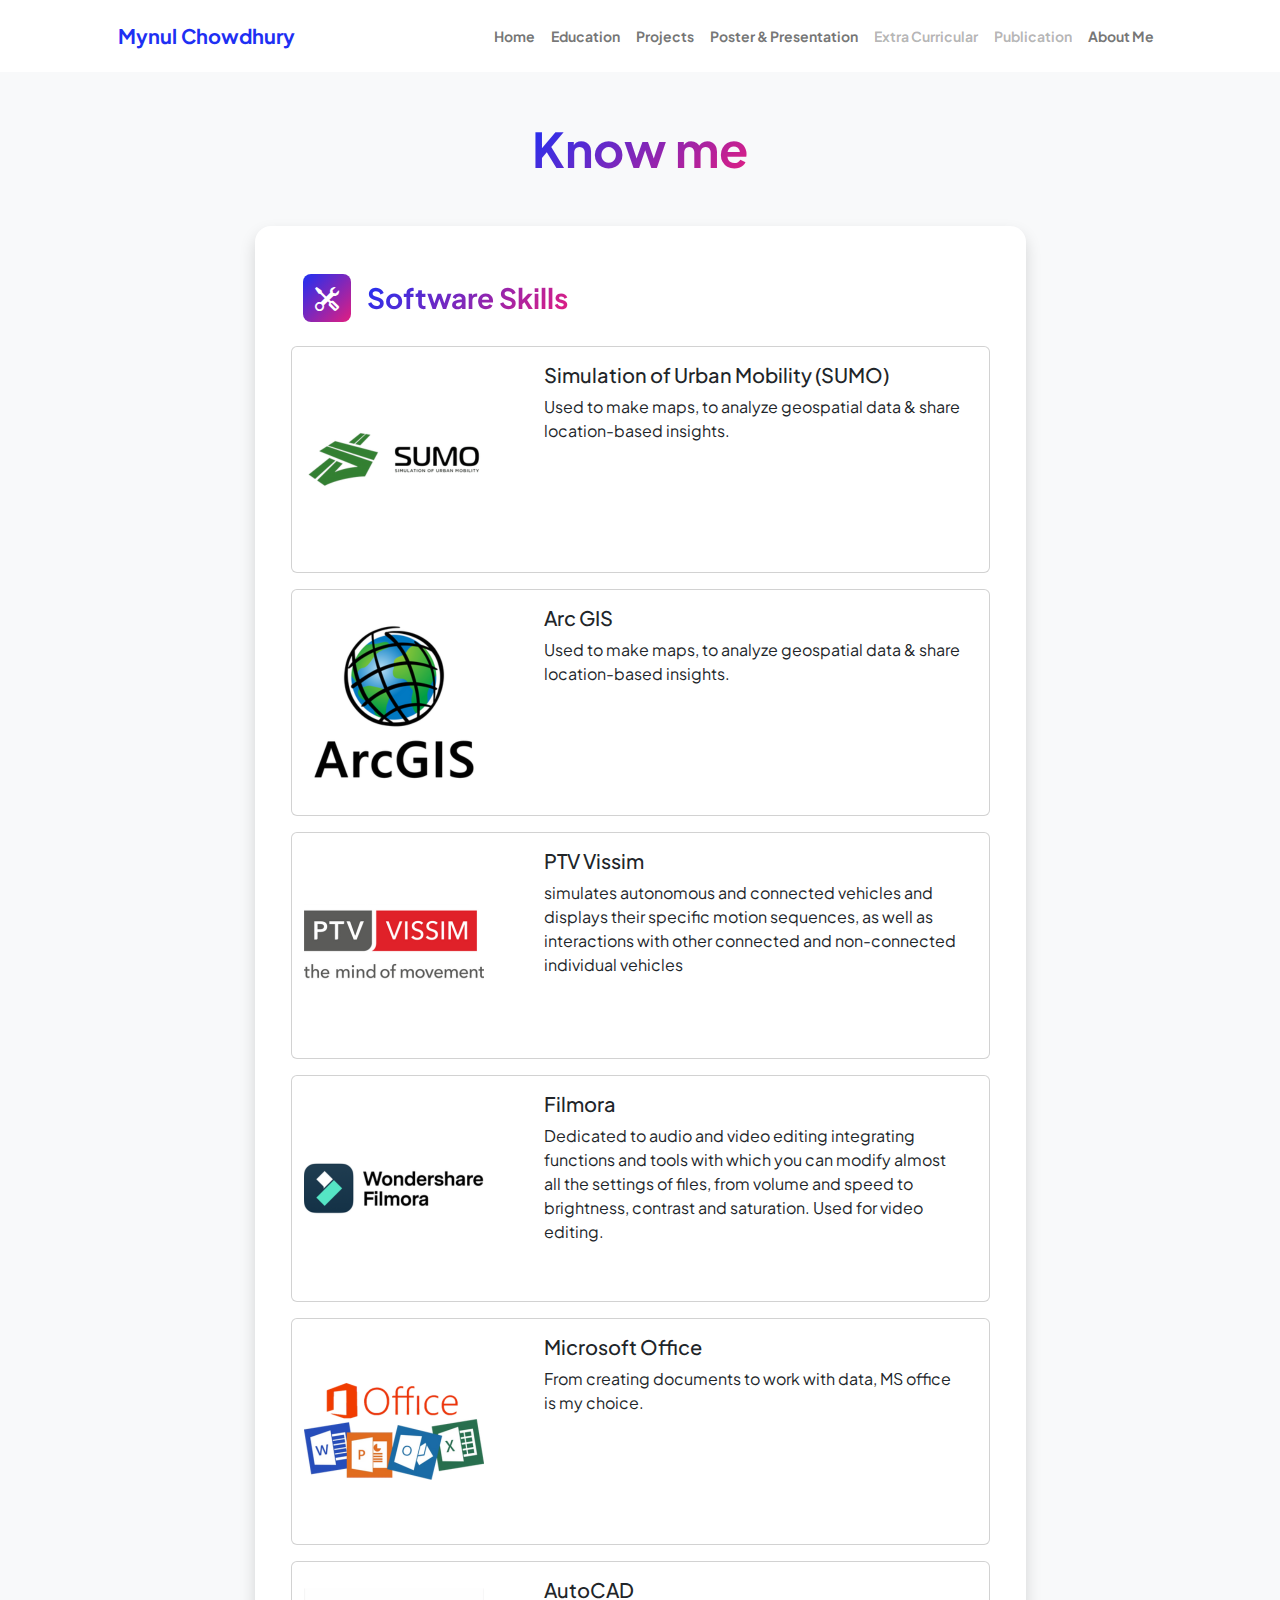
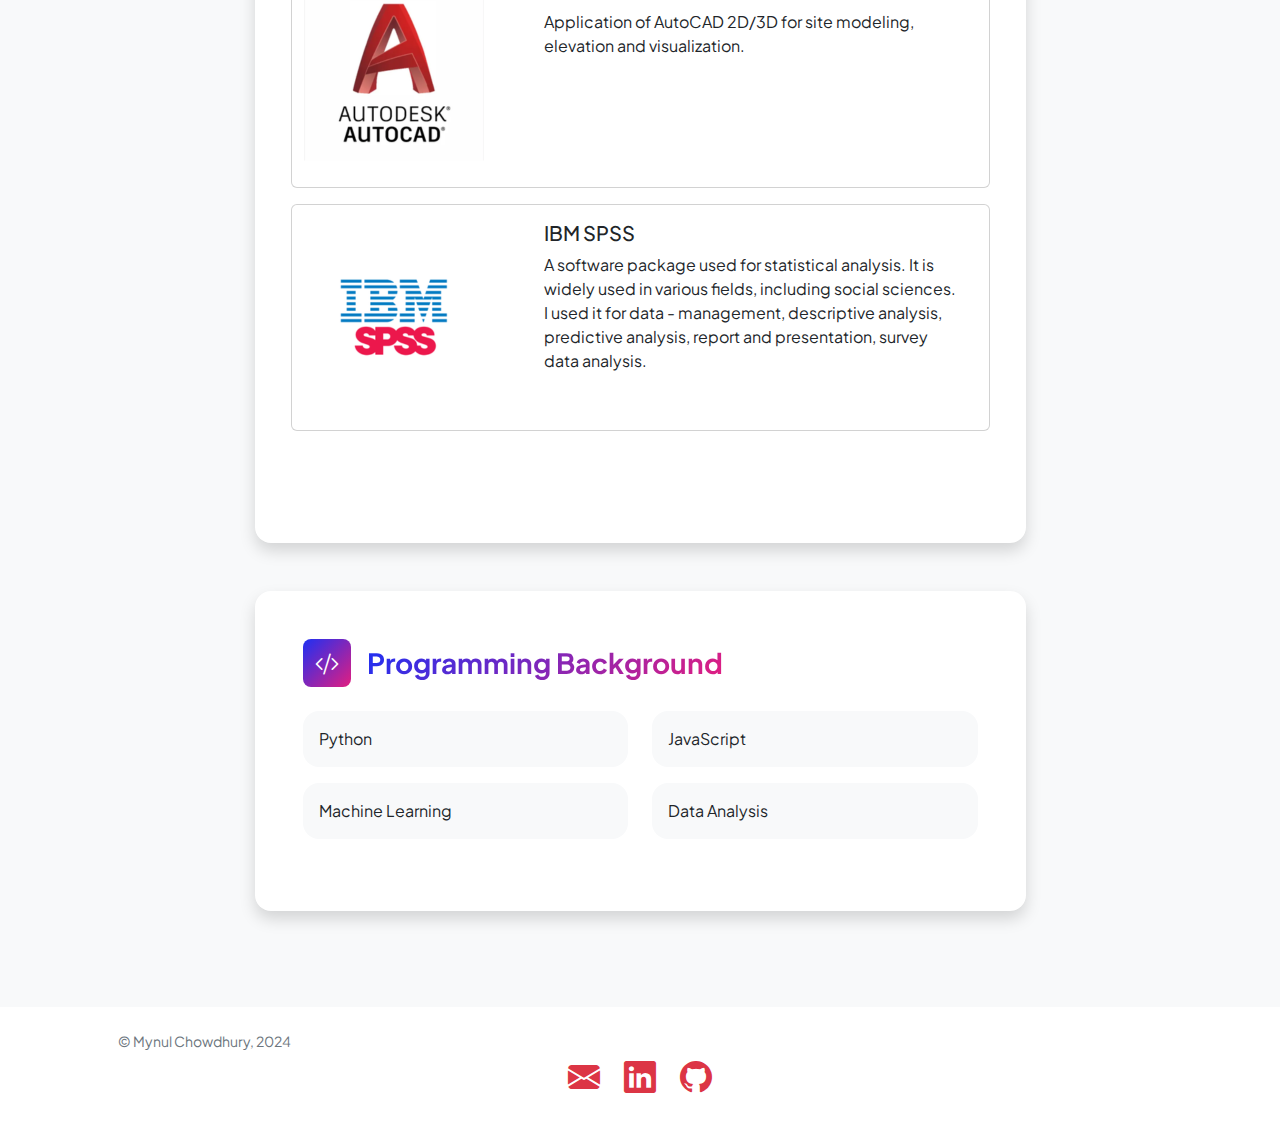
==== about.html @ 03393a6e "added and updated html files" ====
<!DOCTYPE html>
<html lang="en">
  <head>
    <meta charset="utf-8" />
    <meta
      name="viewport"
      content="width=device-width, initial-scale=1, shrink-to-fit=no"
    />
    <meta name="description" content="Hello world! Myself Mynul Chowdhury." />
    <meta name="author" content="Mynul Chowdhury" />
    <title>Mynul Chowdhury</title>
    <!-- Favicon-->
    <link rel="icon" type="image/x-icon" href="assets/fav.png" />
    <!-- Custom Google font-->
    <link rel="preconnect" href="https://fonts.googleapis.com" />
    <link rel="preconnect" href="https://fonts.gstatic.com" crossorigin />
    <link
      href="https://fonts.googleapis.com/css2?family=Plus+Jakarta+Sans:wght@100;200;300;400;500;600;700;800;900&amp;display=swap"
      rel="stylesheet"
    />
    <!-- Bootstrap icons-->
    <link
      href="https://cdn.jsdelivr.net/npm/bootstrap-icons@1.8.1/font/bootstrap-icons.css"
      rel="stylesheet"
    />
    <!-- Core theme CSS (includes Bootstrap)-->
    <link href="css/styles.css" rel="stylesheet" />
  </head>
  <body class="d-flex flex-column h-100 bg-light">
    <main class="flex-shrink-0">
      <!-- Navigation-->
      <nav
        class="navbar navbar-expand-lg navbar-light bg-white py-3 sticky-top"
      >
        <div class="container px-5">
          <a class="navbar-brand" href="index.html"
            ><span class="fw-bolder text-primary">Mynul Chowdhury</span></a
          >
          <button
            class="navbar-toggler"
            type="button"
            data-bs-toggle="collapse"
            data-bs-target="#navbarSupportedContent"
            aria-controls="navbarSupportedContent"
            aria-expanded="false"
            aria-label="Toggle navigation"
          >
            <span class="navbar-toggler-icon"></span>
          </button>
          <div class="collapse navbar-collapse" id="navbarSupportedContent">
            <ul class="navbar-nav ms-auto mb-2 mb-lg-0 small fw-bolder">
              <li class="nav-item">
                <a class="nav-link" href="index.html">Home</a>
              </li>
              <li class="nav-item">
                <a class="nav-link" href="education.html">Education</a>
              </li>
              <li class="nav-item">
                <a class="nav-link" href="projects.html">Projects</a>
              </li>
              <li class="nav-item">
                <a class="nav-link" href="pop.html">Poster & Presentation</a>
              </li>
              <li class="nav-item">
                <a class="nav-link disabled" aria-disabled="true" href="eca.html">Extra Curricular</a>
              </li>
              <li class="nav-item">
                <a class="nav-link disabled" aria-disabled="true" href="publication.html">Publication</a>
              </li>
              <li class="nav-item">
                <a class="nav-link" href="about.html">About Me</a>
              </li>
            </ul>
          </div>
        </div>
      </nav>
      <!-- Page Content-->
      <div class="container px-5 my-5">
        <div class="text-center mb-5">
          <h1 class="display-5 fw-bolder mb-0">
            <span class="text-gradient d-inline">Know me</span>
          </h1>
        </div>
        <div class="row gx-5 justify-content-center">
          <div class="col-lg-11 col-xl-9 col-xxl-8">
            <!-- Software Skills Section-->
            <section>
              <!-- Skillset Card-->
              <div class="card shadow border-0 rounded-4 mb-5">
                <div class="card-body p-5">
                  <!-- Professional skills list-->
                  <div class="mb-5">
                    <div class="d-flex align-items-center mb-4">
                      <div
                        class="feature bg-primary bg-gradient-primary-to-secondary text-white rounded-3 me-3"
                      >
                        <i class="bi bi-tools"></i>
                      </div>
                      <h3 class="fw-bolder mb-0">
                        <span class="text-gradient d-inline"
                          >Software Skills</span
                        >
                      </h3>
                    </div>
                    <div class="row row-cols-1 row-cols-md-1">
                      <div class="card mb-3" style="max-width: 100%">
                        <div class="row g-0">
                          <div class="col-md-4">
                            <img
                              src="assets/logo_sumo.png"
                              class="img-fluid rounded-start"
                              alt="..."
                            />
                          </div>
                          <div class="col-md-8">
                            <div class="card-body">
                              <h5 class="card-title">
                                Simulation of Urban Mobility (SUMO)
                              </h5>
                              <p class="card-text">
                                Used to make maps, to analyze geospatial data &
                                share location-based insights.
                              </p>
                            </div>
                          </div>
                        </div>
                      </div>
                      <div class="card mb-3" style="max-width: 100%">
                        <div class="row g-0">
                          <div class="col-md-4">
                            <img
                              src="assets/logo_arcgis.png"
                              class="img-fluid rounded-start"
                              alt="..."
                            />
                          </div>
                          <div class="col-md-8">
                            <div class="card-body">
                              <h5 class="card-title">Arc GIS</h5>
                              <p class="card-text">
                                Used to make maps, to analyze geospatial data &
                                share location-based insights.
                              </p>
                            </div>
                          </div>
                        </div>
                      </div>
                      <div class="card mb-3" style="max-width: 100%">
                        <div class="row g-0">
                          <div class="col-md-4">
                            <img
                              src="assets/logo_ptv_vissim.png"
                              class="img-fluid rounded-start"
                              alt="PTV Vissim"
                            />
                          </div>
                          <div class="col-md-8">
                            <div class="card-body">
                              <h5 class="card-title">PTV Vissim</h5>
                              <p class="card-text">
                                simulates autonomous and connected vehicles and
                                displays their specific motion sequences, as
                                well as interactions with other connected and
                                non-connected individual vehicles
                              </p>
                            </div>
                          </div>
                        </div>
                      </div>
                      <div class="card mb-3" style="max-width: 100%">
                        <div class="row g-0">
                          <div class="col-md-4">
                            <img
                              src="assets/logo_filmora.png"
                              class="img-fluid rounded-start"
                              alt="..."
                            />
                          </div>
                          <div class="col-md-8">
                            <div class="card-body">
                              <h5 class="card-title">Filmora</h5>
                              <p class="card-text">
                                Dedicated to audio and video editing integrating
                                functions and tools with which you can modify
                                almost all the settings of files, from volume
                                and speed to brightness, contrast and
                                saturation. Used for video editing.
                              </p>
                            </div>
                          </div>
                        </div>
                      </div>
                      <div class="card mb-3" style="max-width: 100%">
                        <div class="row g-0">
                          <div class="col-md-4">
                            <img
                              src="assets/logo_office.png"
                              class="img-fluid rounded-start"
                              alt="..."
                            />
                          </div>
                          <div class="col-md-8">
                            <div class="card-body">
                              <h5 class="card-title">Microsoft Office</h5>
                              <p class="card-text">
                                From creating documents to work with data, MS
                                office is my choice.
                              </p>
                            </div>
                          </div>
                        </div>
                      </div>
                      <div class="card mb-3" style="max-width: 100%">
                        <div class="row g-0">
                          <div class="col-md-4">
                            <img
                              src="assets/logo_autocad.png"
                              class="img-fluid rounded-start"
                              alt="..."
                            />
                          </div>
                          <div class="col-md-8">
                            <div class="card-body">
                              <h5 class="card-title">AutoCAD</h5>
                              <p class="card-text">
                                Application of AutoCAD 2D/3D for site modeling, elevation and visualization. 
                              </p>
                            </div>
                          </div>
                        </div>
                      </div>
                      <div class="card mb-3" style="max-width: 100%">
                        <div class="row g-0">
                          <div class="col-md-4">
                            <img
                              src="assets/logo_spss.png"
                              class="img-fluid rounded-start"
                              alt="..."
                            />
                          </div>
                          <div class="col-md-8">
                            <div class="card-body">
                              <h5 class="card-title">IBM SPSS</h5>
                              <p class="card-text">
                                A software package used for statistical analysis. It is widely used in various fields, including social sciences. I used it for data - management, descriptive analysis, predictive analysis, report and presentation, survey data analysis.
                              </p>
                            </div>
                          </div>
                        </div>
                      </div>
                    </div>
                  </div>
                </div>
              </div>
            </section>
          </div>
          <div class="col-lg-11 col-xl-9 col-xxl-8">
            <section>
              <!-- Skillset Card-->
              <div class="card shadow border-0 rounded-4 mb-5">
                <div class="card-body p-5">
                  <!-- Professional skills list-->
                  <!-- Languages list-->
                  <div class="mb-0">
                    <div class="d-flex align-items-center mb-4">
                      <div
                        class="feature bg-primary bg-gradient-primary-to-secondary text-white rounded-3 me-3"
                      >
                        <i class="bi bi-code-slash"></i>
                      </div>
                      <h3 class="fw-bolder mb-0">
                        <span class="text-gradient d-inline"
                          >Programming Background</span
                        >
                      </h3>
                    </div>
                    <div class="row row-cols-1 row-cols-md-2 mb-3">
                      <div class="col mb-2 mb-md-0">
                        <div
                          class="d-flex align-items-center bg-light rounded-4 p-3 h-100 pb"
                        >
                          Python
                        </div>
                      </div>
                      <div class="col mb-4 mb-md-0">
                        <div
                          class="d-flex align-items-center bg-light rounded-4 p-3 h-100 pb"
                        >
                          JavaScript
                        </div>
                      </div>
                    </div>
                    <div class="row row-cols-1 row-cols-md-2 mb-4">
                      <div class="col mb-4 mb-md-0">
                        <div
                          class="d-flex align-items-center bg-light rounded-4 p-3 h-100 pb"
                        >
                          Machine Learning
                        </div>
                      </div>
                      <div class="col mb-4 mb-md-0">
                        <div
                          class="d-flex align-items-center bg-light rounded-4 p-3 h-100 pb"
                        >
                          Data Analysis
                        </div>
                      </div>
                    </div>
                  </div>
                </div>
              </div>
            </section>
          </div>
        </div>
      </div>
    </main>
    <!-- Footer-->
    <footer class="bg-white py-4 mt-auto">
      <div class="container px-5">
        <div
          class="row align-items-center justify-content-between flex-column flex-sm-row"
        >
          <div class="col-auto">
            <div class="text-muted small m-0">&copy; Mynul Chowdhury, 2024</div>
          </div>
          <div class="d-flex justify-content-center fs-2 gap-4">
            <a
              class="text-danger"
              target="_blank"
              href="mailto:chowdhurymdmynulhossain@gmail.com"
              ><i class="bi bi-envelope-fill"></i
            ></a>
            <a
              class="text-danger"
              target="_blank"
              href="https://www.linkedin.com/in/md-mynul-hossain-chowdhury-374865172/"
              ><i class="bi bi-linkedin"></i
            ></a>
            <a
              class="text-danger"
              target="_blank"
              href="https://github.com/MynulChowdhury"
              ><i class="bi bi-github"></i
            ></a>
          </div>
        </div>
      </div>
    </footer>
    <!-- Bootstrap core JS-->
    <script src="https://cdn.jsdelivr.net/npm/bootstrap@5.2.3/dist/js/bootstrap.bundle.min.js"></script>
    <!-- Core theme JS-->
    <script src="js/scripts.js"></script>
  </body>
</html>
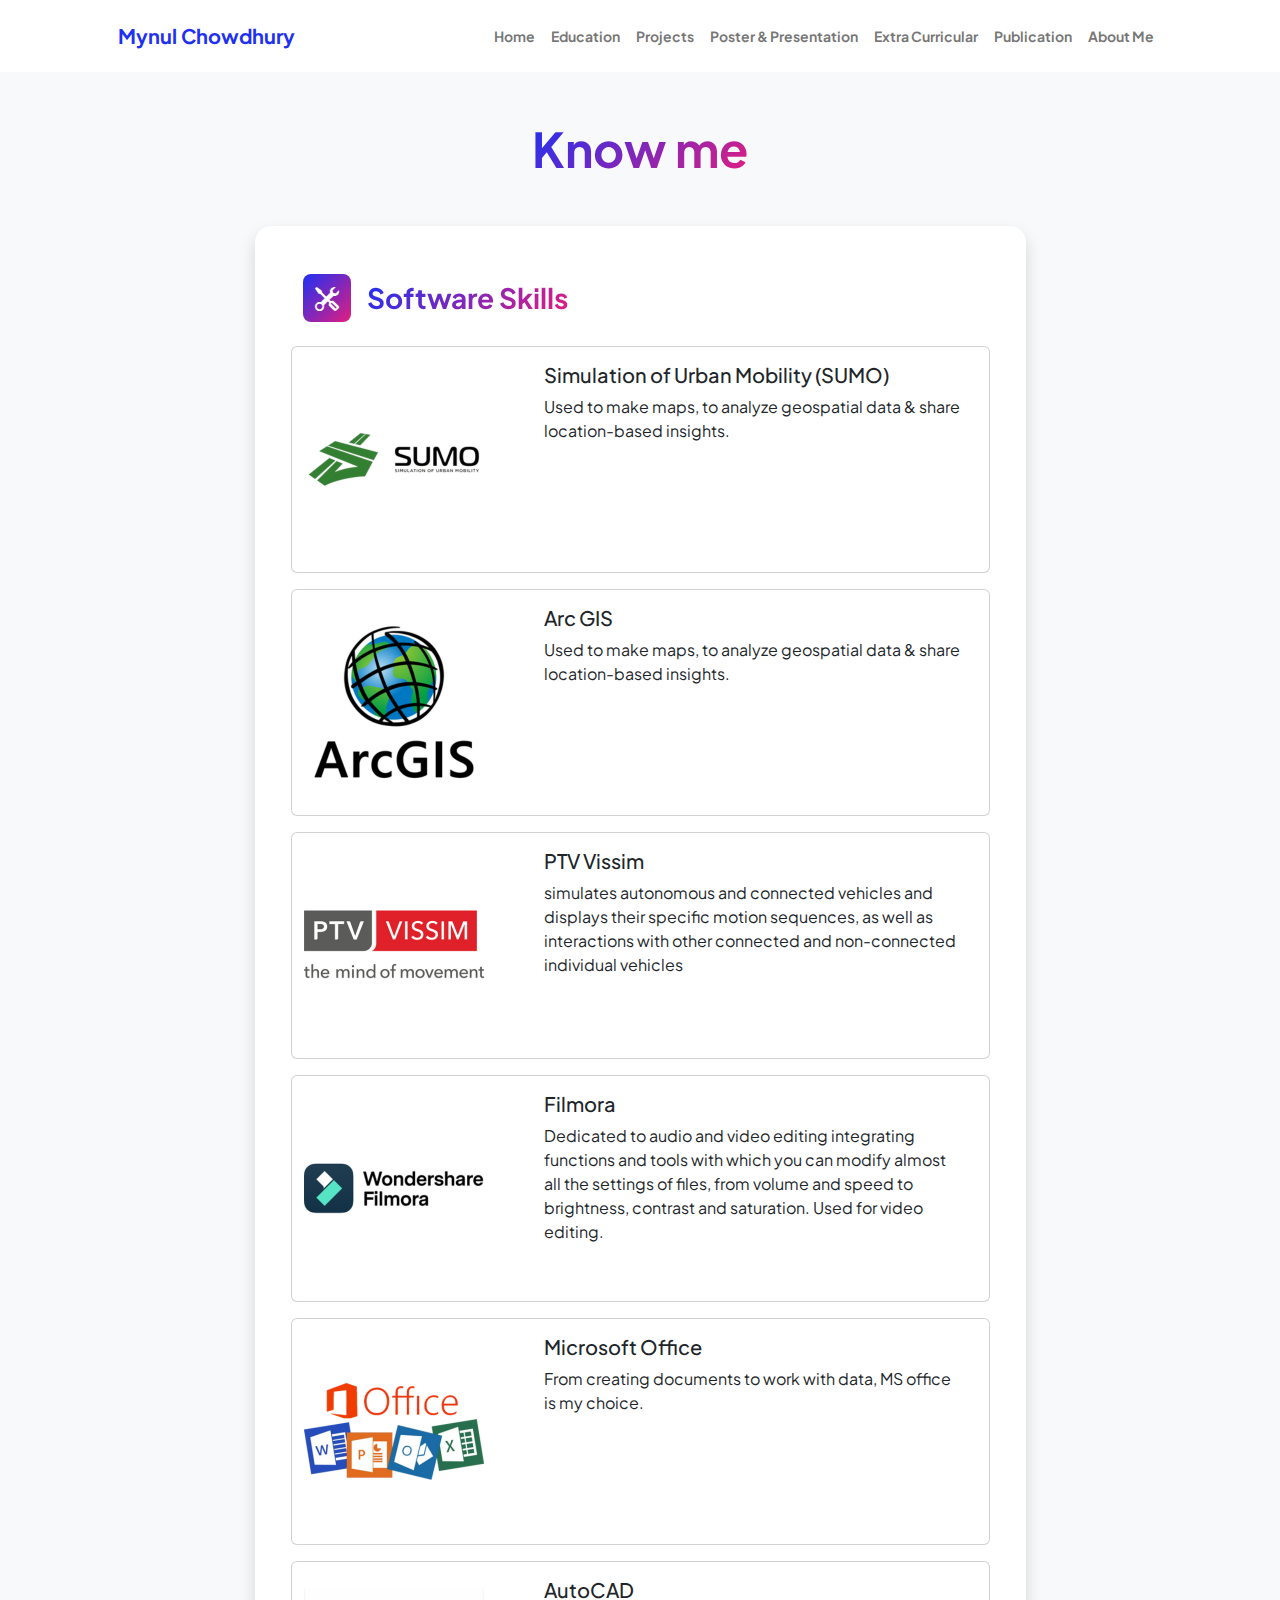
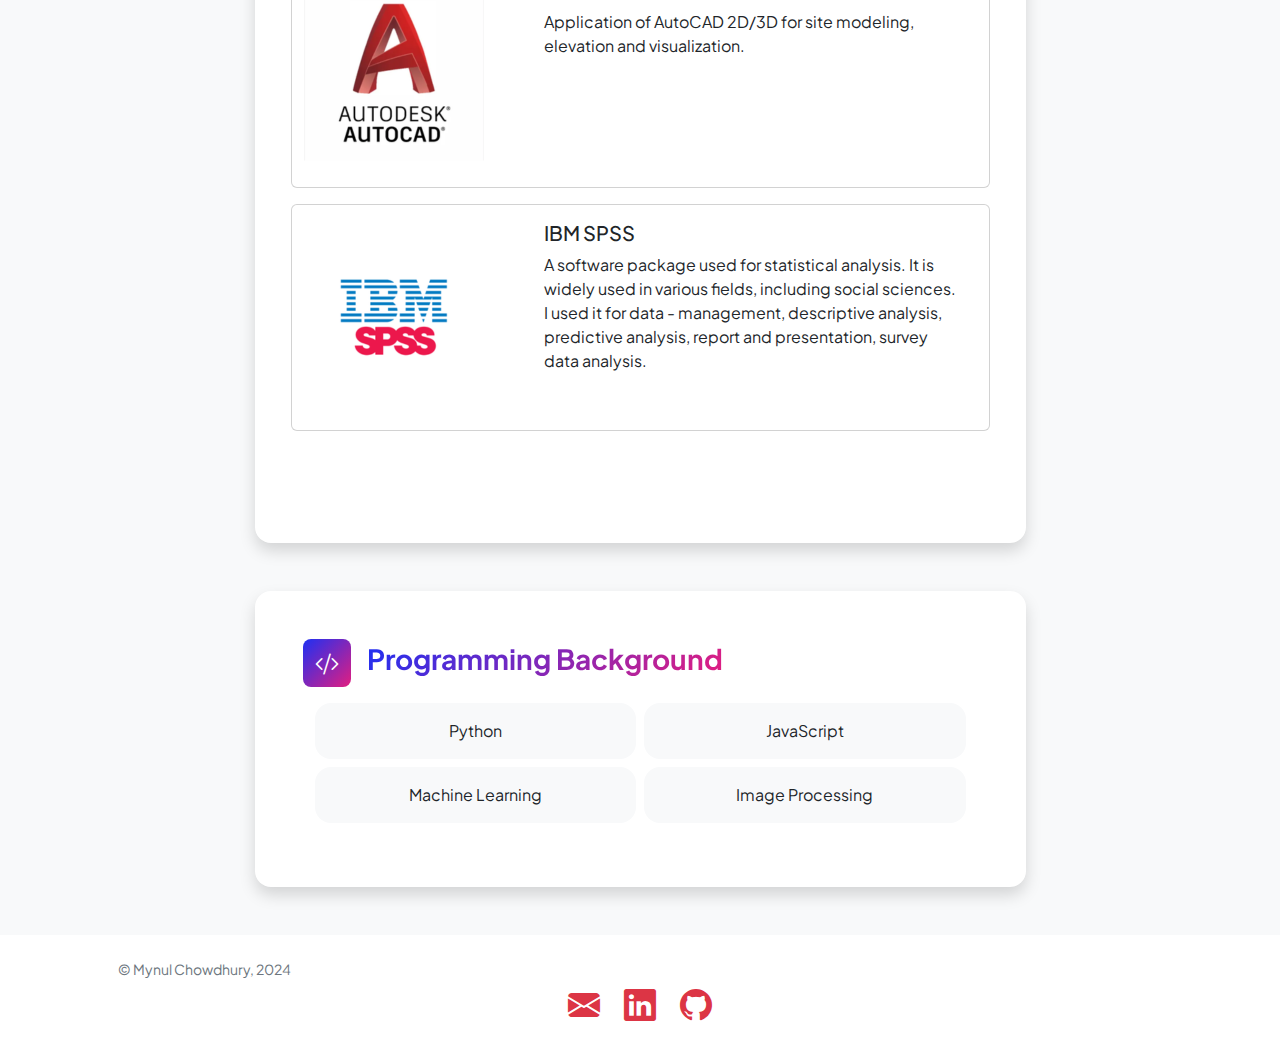
==== commit 149d8ae1: "fixed responsive, enabled pub and eca, added typing effect" ====
--- a/about.html
+++ b/about.html
@@ -62,10 +62,10 @@
                 <a class="nav-link" href="pop.html">Poster & Presentation</a>
               </li>
               <li class="nav-item">
-                <a class="nav-link disabled" aria-disabled="true" href="eca.html">Extra Curricular</a>
-              </li>
-              <li class="nav-item">
-                <a class="nav-link disabled" aria-disabled="true" href="publication.html">Publication</a>
+                <a class="nav-link" href="eca.html">Extra Curricular</a>
+              </li>
+              <li class="nav-item">
+                <a class="nav-link" href="publication.html">Publication</a>
               </li>
               <li class="nav-item">
                 <a class="nav-link" href="about.html">About Me</a>
@@ -223,7 +223,8 @@
                             <div class="card-body">
                               <h5 class="card-title">AutoCAD</h5>
                               <p class="card-text">
-                                Application of AutoCAD 2D/3D for site modeling, elevation and visualization. 
+                                Application of AutoCAD 2D/3D for site modeling,
+                                elevation and visualization.
                               </p>
                             </div>
                           </div>
@@ -242,7 +243,12 @@
                             <div class="card-body">
                               <h5 class="card-title">IBM SPSS</h5>
                               <p class="card-text">
-                                A software package used for statistical analysis. It is widely used in various fields, including social sciences. I used it for data - management, descriptive analysis, predictive analysis, report and presentation, survey data analysis.
+                                A software package used for statistical
+                                analysis. It is widely used in various fields,
+                                including social sciences. I used it for data -
+                                management, descriptive analysis, predictive
+                                analysis, report and presentation, survey data
+                                analysis.
                               </p>
                             </div>
                           </div>
@@ -257,52 +263,44 @@
           <div class="col-lg-11 col-xl-9 col-xxl-8">
             <section>
               <!-- Skillset Card-->
-              <div class="card shadow border-0 rounded-4 mb-5">
+              <div class="card shadow border-0 rounded-4">
                 <div class="card-body p-5">
                   <!-- Professional skills list-->
                   <!-- Languages list-->
                   <div class="mb-0">
-                    <div class="d-flex align-items-center mb-4">
+                    <div class="d-flex align-items-center">
                       <div
                         class="feature bg-primary bg-gradient-primary-to-secondary text-white rounded-3 me-3"
                       >
                         <i class="bi bi-code-slash"></i>
                       </div>
-                      <h3 class="fw-bolder mb-0">
+                      <h3 class="fw-bolder">
                         <span class="text-gradient d-inline"
                           >Programming Background</span
                         >
                       </h3>
                     </div>
-                    <div class="row row-cols-1 row-cols-md-2 mb-3">
-                      <div class="col mb-2 mb-md-0">
-                        <div
-                          class="d-flex align-items-center bg-light rounded-4 p-3 h-100 pb"
-                        >
-                          Python
-                        </div>
-                      </div>
-                      <div class="col mb-4 mb-md-0">
-                        <div
-                          class="d-flex align-items-center bg-light rounded-4 p-3 h-100 pb"
-                        >
-                          JavaScript
-                        </div>
-                      </div>
-                    </div>
-                    <div class="row row-cols-1 row-cols-md-2 mb-4">
-                      <div class="col mb-4 mb-md-0">
-                        <div
-                          class="d-flex align-items-center bg-light rounded-4 p-3 h-100 pb"
-                        >
-                          Machine Learning
-                        </div>
-                      </div>
-                      <div class="col mb-4 mb-md-0">
-                        <div
-                          class="d-flex align-items-center bg-light rounded-4 p-3 h-100 pb"
-                        >
-                          Data Analysis
+                    <div class="container text-center my-3">
+                      <div class="row g-2">
+                        <div class="col-sm-6">
+                          <div class="p-3 bg-light rounded-4">
+                           Python
+                          </div>
+                        </div>
+                        <div class="col-sm-6">
+                          <div class="p-3 bg-light rounded-4">
+                            JavaScript
+                          </div>
+                        </div>
+                        <div class="col-sm-6">
+                          <div class="p-3 bg-light rounded-4">
+                            Machine Learning
+                          </div>
+                        </div>
+                        <div class="col-sm-6">
+                          <div class="p-3 bg-light rounded-4">
+                            Image Processing
+                          </div>
                         </div>
                       </div>
                     </div>
